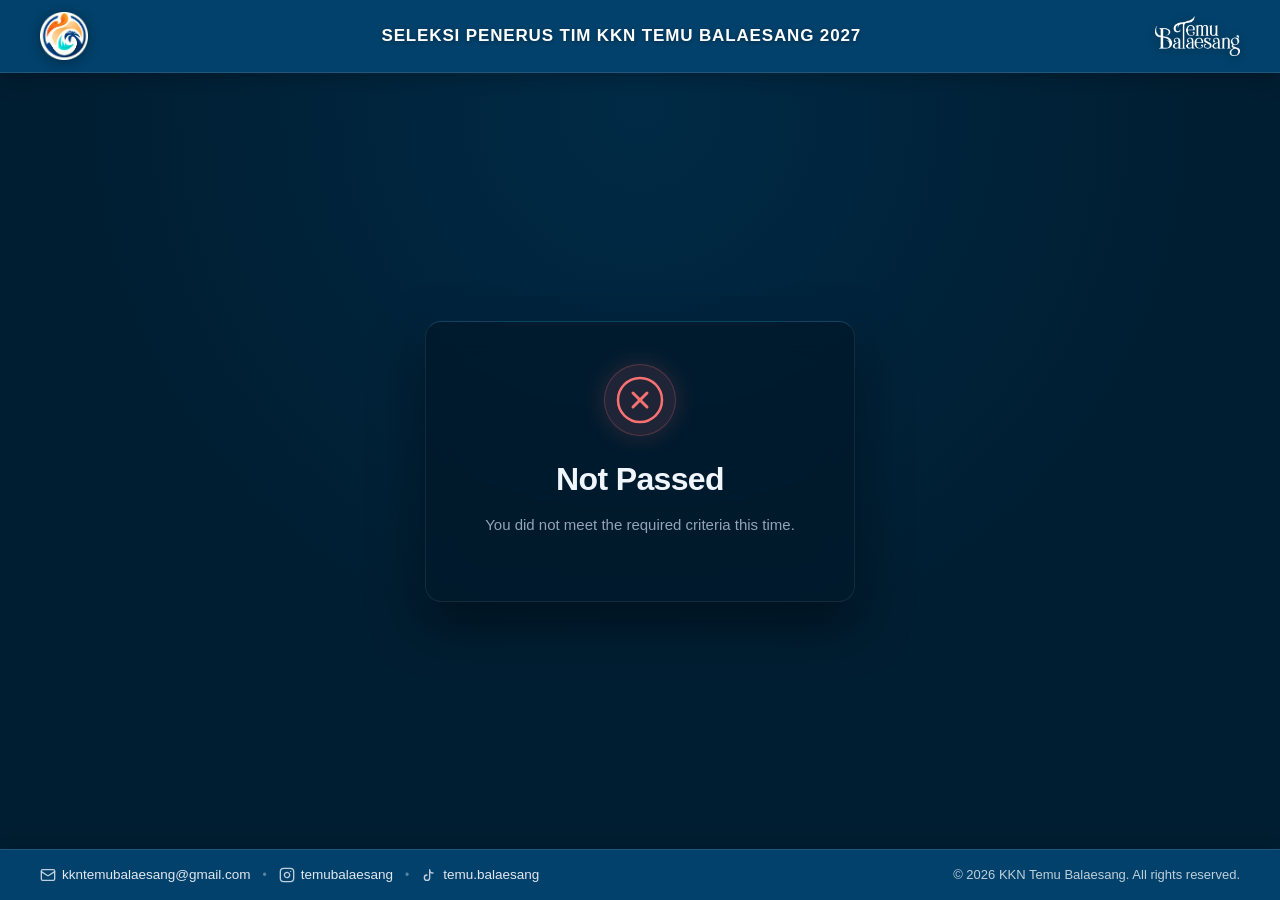
==== failed.html @ 94ef6653 "first commit" ====
<!DOCTYPE html>
<html lang="en">

<head>
    <!-- 
    ========================================
    FAILED RESULT PAGE
    ========================================
    -->
    <meta charset="UTF-8" />
    <meta name="viewport" content="width=device-width, initial-scale=1.0" />
    <title>Result - Not Passed</title>

    <!-- FONTS -->
    <link rel="preconnect" href="https://fonts.googleapis.com" />
    <link rel="preconnect" href="https://fonts.gstatic.com" crossorigin />
    <link href="https://fonts.googleapis.com/css2?family=Inter:wght@400;500;600&display=swap" rel="stylesheet" />

    <!-- STYLES -->
    <link rel="stylesheet" href="style.css" />
</head>

<body class="result-page">
    <!-- HEADER -->
    <header class="site-header">
        <div class="header-inner">
            <a class="logo-link logo-start" href="https://temubalaesang.me" aria-label="Go to homepage">
                <img src="logo-placeholder.png" alt="Portal Logo Emblem" class="site-logo site-logo--emblem"
                    onerror="this.style.display='none'; document.querySelector('.logo-text').classList.add('logo-text--visible');" />
                <span class="logo-text">[PORTAL LOGO]</span>
            </a>
            <h1 class="header-title">Seleksi Penerus Tim KKN Temu Balaesang 2027</h1>
            <a class="logo-link logo-end" aria-label="Go to homepage">
                <img src="logo-text.png" alt="Temu Balaesang" class="site-logo site-logo--text"
                    onerror="this.style.display='none';" />
            </a>
        </div>
    </header>

    <!-- MAIN -->
    <main class="page-content">
        <section class="card result-card" aria-labelledby="result-title">
            <div class="result-icon icon-failed" aria-hidden="true">
                <svg width="48" height="48" viewBox="0 0 48 48" fill="none" xmlns="http://www.w3.org/2000/svg">
                    <circle cx="24" cy="24" r="22" stroke="#f87171" stroke-width="2.5" />
                    <path d="M17 17L31 31M31 17L17 31" stroke="#f87171" stroke-width="3" stroke-linecap="round"
                        stroke-linejoin="round" />
                </svg>
            </div>

            <header class="card-header">
                <h2 id="result-title" class="title result-title">Not Passed</h2>
                <p class="subtitle result-subtitle">
                    You did not meet the required criteria this time.
                </p>
            </header>

            <div class="stakeholder-notes">
                <!--
        <p>Example</p>
        -->
            </div>
        </section>
    </main>

    <!-- FOOTER -->
    <footer class="site-footer">
        <div class="footer-inner">
            <div class="footer-contact">
                <a href="mailto:kkntemubalaesang@gmail.com" class="footer-link">
                    <svg class="footer-icon" width="16" height="16" viewBox="0 0 24 24" fill="none"
                        stroke="currentColor" stroke-width="2" stroke-linecap="round" stroke-linejoin="round">
                        <rect width="20" height="16" x="2" y="4" rx="2"></rect>
                        <path d="m22 7-8.97 5.7a1.94 1.94 0 0 1-2.06 0L2 7"></path>
                    </svg>
                    kkntemubalaesang@gmail.com
                </a>
                <span class="footer-divider" aria-hidden="true">•</span>
                <a href="https://www.instagram.com/temubalaesang?vrfl=MTdnbXNsaWZ4enFpaw==" target="_blank"
                    rel="noopener noreferrer" class="footer-link">
                    <svg class="footer-icon" width="16" height="16" viewBox="0 0 24 24" fill="none"
                        stroke="currentColor" stroke-width="2" stroke-linecap="round" stroke-linejoin="round">
                        <rect width="20" height="20" x="2" y="2" rx="5" ry="5"></rect>
                        <path d="M16 11.37A4 4 0 1 1 12.63 8 4 4 0 0 1 16 11.37z"></path>
                        <line x1="17.5" x2="17.51" y1="6.5" y2="6.5"></line>
                    </svg>
                    temubalaesang
                </a>
                <span class="footer-divider" aria-hidden="true">•</span>
                <a href="https://www.tiktok.com/@temu.balaesang" target="_blank" rel="noopener noreferrer"
                    class="footer-link">
                    <svg class="footer-icon" width="16" height="16" viewBox="0 0 24 24" fill="none"
                        stroke="currentColor" stroke-width="2" stroke-linecap="round" stroke-linejoin="round">
                        <path d="M9 12a4 4 0 1 0 4 4V4a5 5 0 0 0 5 5"></path>
                    </svg> temu.balaesang
                </a>
            </div>
            <div class="footer-bottom">
                <small>&copy; <span id="year"></span> KKN Temu Balaesang. All rights reserved.</small>
            </div>
        </div>
    </footer>

    <script>
        document.getElementById("year").textContent = new Date().getFullYear();
    </script>
</body>

</html>
---- style.css ----
/* 
  ========================================
  STYLESHEET
  ========================================
*/
:root {
    /* Backgrounds */
    --bg: #001e32;
    --card-bg: rgba(0, 24, 42, 0.75);
    --header-bg: #01416b;
    --footer-bg: #01416b;

    /* Text */
    --text-primary: #f0f6fc;
    --text-secondary: #94a3b8;
    --text-tertiary: #64748b;
    --header-text: #ffffff;
    --footer-text: #e2e8f0;

    /* Borders & Highlights */
    --border: rgba(255, 255, 255, 0.1);
    --border-card: rgba(255, 255, 255, 0.08);
    --border-card-top: rgba(56, 189, 248, 0.25);
    --border-focus: #38bdf8;
    --shadow: 0 20px 50px rgba(0, 0, 0, 0.5), 0 0 35px rgba(1, 65, 107, 0.22);

    /* Button Colors */
    --btn-bg: #0263a1;
    --btn-hover: #0277c2;
    --btn-active: #014f82;

    /* Status Colors */
    --error: #f87171;
    --passed: #4ade80;
    --failed: #f87171;

    /* Sizing */
    --radius: 16px;
    --radius-sm: 10px;
    --header-height: 72px;
}

* {
    box-sizing: border-box;
}

html,
body {
    height: 100%;
}

body {
    margin: 0;
    font-family: "Helvetica Neue", Helvetica, Arial, sans-serif;
    background-color: var(--bg);
    background-image:
        radial-gradient(circle at 50% 12%, rgba(1, 65, 107, 0.35) 0%, rgba(0, 30, 50, 0.6) 55%, var(--bg) 100%);
    background-repeat: no-repeat;
    background-attachment: fixed;
    color: var(--text-primary);
    line-height: 1.6;
    -webkit-font-smoothing: antialiased;
    text-rendering: optimizeLegibility;
    display: flex;
    flex-direction: column;
    min-height: 100vh;
}

.site-header {
    width: 100%;
    background: var(--header-bg);
    border-bottom: 1px solid rgba(255, 255, 255, 0.12);
    box-shadow: 0 4px 20px rgba(0, 0, 0, 0.25);
    position: relative;
    z-index: 10;
}

.header-inner {
    width: min(1200px, 94vw);
    margin: 0 auto;
    display: flex;
    align-items: center;
    justify-content: space-between;
    gap: 14px;
    padding: 12px 0;
    min-height: var(--header-height);
}

.logo-link {
    display: inline-flex;
    align-items: center;
    text-decoration: none;
    color: var(--header-text);
    transition: transform 0.2s ease, opacity 0.2s ease;
}

.logo-start,
.logo-end {
    display: inline-flex;
    align-items: center;
    flex-shrink: 0;
}

.logo-link:hover {
    opacity: 0.92;
    transform: translateY(-1px);
}

.logo-link:active {
    transform: translateY(0);
}

.header-title {
    margin: 0;
    padding: 0 14px;
    flex: 1;
    min-width: 0;
    text-align: center;
    font-family: "Helvetica Neue", Helvetica, Arial, sans-serif;
    font-size: clamp(13px, 1.6vw, 17px);
    font-weight: 700;
    text-transform: uppercase;
    letter-spacing: 0.05em;
    color: #ffffff;
    line-height: 1.35;
    text-shadow: 0 1px 4px rgba(0, 0, 0, 0.35);
}

.site-logo {
    display: block;
    object-fit: contain;
    transition: filter 0.2s ease;
}

.site-logo--emblem {
    height: 48px;
    width: auto;
    filter: drop-shadow(0 2px 6px rgba(0, 0, 0, 0.35));
}

.site-logo--text {
    height: 40px;
    width: auto;
    filter:
        brightness(0) invert(1) drop-shadow(0 2px 5px rgba(0, 0, 0, 0.35));
}

.logo-text {
    font-weight: 600;
    letter-spacing: -0.01em;
    font-size: 15px;
    color: #ffffff;
    display: none;
}

.logo-text--visible {
    display: inline-flex;
}

.page-content {
    flex: 1;
    display: flex;
    align-items: center;
    justify-content: center;
    padding: clamp(20px, 4vw, 40px);
}

.card {
    width: min(90vw, 430px);
    background: var(--card-bg);
    backdrop-filter: blur(16px);
    -webkit-backdrop-filter: blur(16px);
    border: 1px solid var(--border-card);
    border-top: 1px solid var(--border-card-top);
    border-radius: var(--radius);
    box-shadow: var(--shadow);
    padding: clamp(28px, 6vw, 42px);
    display: flex;
    flex-direction: column;
    gap: 24px;
    text-align: center;
    transition: transform 0.25s ease, box-shadow 0.25s ease;
}

.card:hover {
    box-shadow: 0 24px 65px rgba(0, 0, 0, 0.55), 0 0 45px rgba(1, 65, 107, 0.3);
}

.card-header {
    display: flex;
    flex-direction: column;
    gap: 8px;
}

.title {
    margin: 0;
    font-size: clamp(23px, 4vw, 28px);
    font-weight: 600;
    letter-spacing: -0.02em;
    color: var(--text-primary);
}

.subtitle {
    margin: 0;
    font-size: clamp(14px, 2vw, 15px);
    color: var(--text-secondary);
}

.code-form {
    display: flex;
    flex-direction: column;
    gap: 20px;
    text-align: left;
}

.form-group {
    display: flex;
    flex-direction: column;
    gap: 10px;
}

.input-label {
    font-size: 14px;
    font-weight: 500;
    color: var(--text-primary);
}

.code-input {
    width: 100%;
    border-radius: var(--radius-sm);
    border: 1px solid rgba(255, 255, 255, 0.14);
    background: rgba(0, 20, 36, 0.65);
    padding: 13px 15px;
    font-size: 16px;
    font-family: inherit;
    color: var(--text-primary);
    transition: border-color 0.2s ease, box-shadow 0.2s ease, background 0.2s ease;
}

.code-input::placeholder {
    color: var(--text-tertiary);
}

.code-input:hover {
    border-color: rgba(255, 255, 255, 0.25);
    background: rgba(0, 20, 36, 0.85);
}

.code-input:focus-visible {
    outline: none;
    border-color: var(--border-focus);
    background: rgba(0, 20, 36, 0.95);
    box-shadow: 0 0 0 3px rgba(56, 189, 248, 0.22);
}

.code-input.is-invalid {
    border-color: var(--error);
    box-shadow: 0 0 0 3px rgba(248, 113, 113, 0.2);
}

.hint {
    margin: 0;
    font-size: 13px;
    color: var(--text-tertiary);
}

.submit-button {
    border: 1px solid rgba(56, 189, 248, 0.35);
    background: linear-gradient(135deg, var(--btn-bg) 0%, #01416b 100%);
    color: #ffffff;
    border-radius: var(--radius-sm);
    padding: 13px 20px;
    font-size: 15px;
    font-weight: 500;
    font-family: inherit;
    cursor: pointer;
    box-shadow: 0 4px 14px rgba(0, 0, 0, 0.35);
    transition: background 0.2s ease, transform 0.15s ease, box-shadow 0.2s ease, border-color 0.2s ease;
}

.submit-button:hover {
    background: linear-gradient(135deg, var(--btn-hover) 0%, #025387 100%);
    border-color: rgba(56, 189, 248, 0.55);
    box-shadow: 0 6px 20px rgba(1, 65, 107, 0.45);
    transform: translateY(-1px);
}

.submit-button:focus-visible {
    outline: none;
    box-shadow: 0 0 0 3px rgba(56, 189, 248, 0.35);
}

.submit-button:active {
    transform: translateY(1px);
    background: var(--btn-active);
}

.error-message {
    margin: -6px 0 0;
    min-height: 22px;
    font-size: 14px;
    color: var(--error);
    text-align: center;
}

.error-message:empty::before {
    content: "\00a0";
}

.error-message:not(:empty) {
    animation: shake 320ms ease-in-out;
}

.result-page {
    background-color: var(--bg);
}

.result-card {
    align-items: center;
    text-align: center;
    gap: 22px;
}

.result-icon {
    display: flex;
    align-items: center;
    justify-content: center;
    width: 72px;
    height: 72px;
    border-radius: 50%;
    margin-bottom: -4px;
}

.icon-passed {
    background: rgba(74, 222, 128, 0.12);
    border: 1px solid rgba(74, 222, 128, 0.25);
    box-shadow: 0 0 25px rgba(74, 222, 128, 0.18);
}

.icon-failed {
    background: rgba(248, 113, 113, 0.12);
    border: 1px solid rgba(248, 113, 113, 0.25);
    box-shadow: 0 0 25px rgba(248, 113, 113, 0.18);
}

.result-title {
    font-size: clamp(26px, 5vw, 32px);
}

.result-subtitle {
    max-width: 320px;
}

.stakeholder-notes {
    display: flex;
    flex-direction: column;
    gap: 10px;
    color: var(--text-secondary);
    font-size: 14px;
}

.stakeholder-notes:empty {
    display: none;
}

.result-actions {
    display: flex;
    justify-content: center;
    width: 100%;
}

.link-button {
    display: inline-flex;
    align-items: center;
    justify-content: center;
    border-radius: var(--radius-sm);
    border: 1px solid rgba(255, 255, 255, 0.16);
    background: rgba(255, 255, 255, 0.06);
    padding: 11px 20px;
    font-size: 15px;
    font-weight: 500;
    text-decoration: none;
    color: var(--text-primary);
    transition: border-color 0.2s ease, background 0.2s ease, transform 0.15s ease;
}

.link-button:hover {
    border-color: rgba(56, 189, 248, 0.5);
    background: rgba(255, 255, 255, 0.12);
    transform: translateY(-1px);
}

.link-button:focus-visible {
    outline: none;
    box-shadow: 0 0 0 3px rgba(56, 189, 248, 0.3);
}

.site-footer {
    width: 100%;
    background: var(--footer-bg);
    border-top: 1px solid rgba(255, 255, 255, 0.12);
    box-shadow: 0 -4px 20px rgba(0, 0, 0, 0.15);
    margin-top: auto;
    position: relative;
    z-index: 10;
}

.footer-inner {
    width: min(1200px, 94vw);
    margin: 0 auto;
    display: flex;
    flex-direction: row;
    align-items: center;
    justify-content: space-between;
    padding: 14px 0;
    gap: 16px;
    flex-wrap: wrap;
}

.footer-contact {
    display: flex;
    align-items: center;
    gap: 12px;
    font-size: 13.5px;
    flex-wrap: wrap;
}

.footer-link {
    display: inline-flex;
    align-items: center;
    gap: 6px;
    color: var(--footer-text);
    text-decoration: none;
    transition: color 0.15s ease, opacity 0.15s ease;
}

.footer-link:hover {
    color: #ffffff;
    text-decoration: underline;
    opacity: 1;
}

.footer-icon {
    display: inline-block;
    flex-shrink: 0;
    opacity: 0.85;
}

.footer-divider {
    color: rgba(255, 255, 255, 0.35);
    font-size: 12px;
    user-select: none;
}

.footer-bottom {
    color: rgba(255, 255, 255, 0.75);
    font-size: 13px;
}

.footer-bottom small {
    font-size: inherit;
}

@keyframes shake {

    0%,
    100% {
        transform: translateX(0);
    }

    25% {
        transform: translateX(-6px);
    }

    75% {
        transform: translateX(6px);
    }
}

/* RESPONSIVE */
@media (max-width: 768px) {
    .header-inner {
        padding: 10px 0;
        gap: 10px;
    }

    .header-title {
        font-size: 14px;
        padding: 0 8px;
    }
}

@media (max-width: 640px) {
    .header-inner {
        flex-wrap: wrap;
        padding: 10px 0 14px;
        gap: 10px;
    }

    .logo-start {
        order: 1;
    }

    .logo-end {
        order: 2;
    }

    .header-title {
        order: 3;
        flex: 0 0 100%;
        width: 100%;
        margin-top: 6px;
        font-size: 13px;
        padding: 0 4px;
        line-height: 1.35;
        letter-spacing: 0.03em;
    }

    .site-logo--emblem {
        height: 38px;
    }

    .site-logo--text {
        height: 30px;
    }

    .footer-inner {
        flex-direction: column;
        align-items: center;
        text-align: center;
        gap: 8px;
        padding: 14px 0;
    }

    .footer-contact {
        justify-content: center;
        gap: 8px;
    }
}

@media (max-width: 420px) {
    .page-content {
        padding: 16px;
    }

    .card {
        padding: 24px 20px;
        gap: 20px;
    }

    .footer-divider {
        display: none;
    }

    .footer-contact {
        flex-direction: column;
        gap: 4px;
    }
}
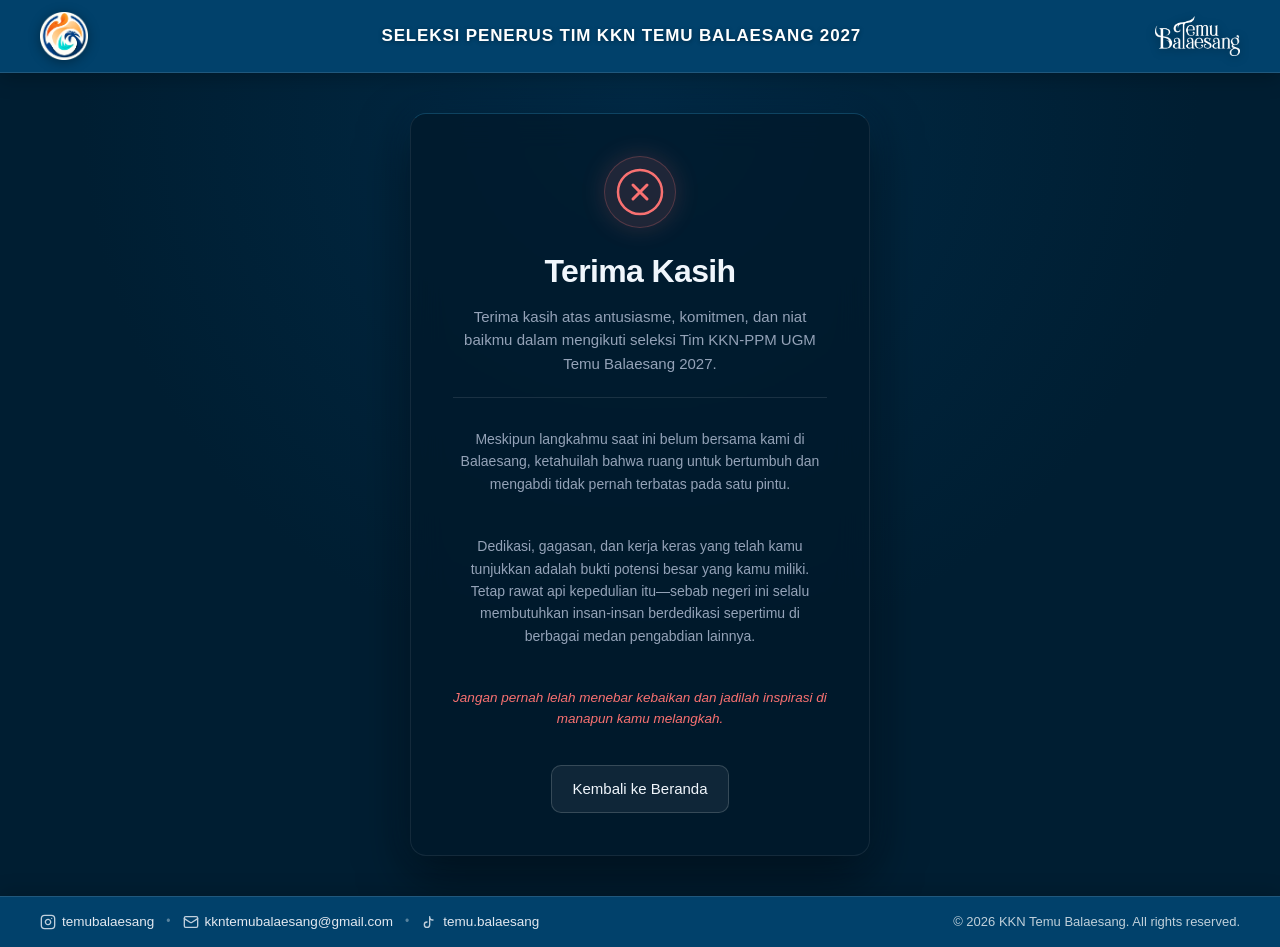
==== commit 8d944191: "Update result copywriting and add CNAME for custom domain" ====
--- a/failed.html
+++ b/failed.html
@@ -1,5 +1,5 @@
 <!DOCTYPE html>
-<html lang="en">
+<html lang="id">
 
 <head>
     <!-- 
@@ -9,7 +9,7 @@
     -->
     <meta charset="UTF-8" />
     <meta name="viewport" content="width=device-width, initial-scale=1.0" />
-    <title>Result - Not Passed</title>
+    <title>Hasil Seleksi - Belum Berhasil | KKN Temu Balaesang</title>
 
     <!-- FONTS -->
     <link rel="preconnect" href="https://fonts.googleapis.com" />
@@ -30,7 +30,7 @@
                 <span class="logo-text">[PORTAL LOGO]</span>
             </a>
             <h1 class="header-title">Seleksi Penerus Tim KKN Temu Balaesang 2027</h1>
-            <a class="logo-link logo-end" aria-label="Go to homepage">
+            <a class="logo-link logo-end" href="https://temubalaesang.me" aria-label="Go to homepage">
                 <img src="logo-text.png" alt="Temu Balaesang" class="site-logo site-logo--text"
                     onerror="this.style.display='none';" />
             </a>
@@ -49,16 +49,26 @@
             </div>
 
             <header class="card-header">
-                <h2 id="result-title" class="title result-title">Not Passed</h2>
+                <h2 id="result-title" class="title result-title">Terima Kasih</h2>
                 <p class="subtitle result-subtitle">
-                    You did not meet the required criteria this time.
+                    Terima kasih atas antusiasme, komitmen, dan niat baikmu dalam mengikuti seleksi Tim KKN-PPM UGM Temu Balaesang 2027.
                 </p>
             </header>
 
             <div class="stakeholder-notes">
-                <!--
-        <p>Example</p>
-        -->
+                <p>
+                    Meskipun langkahmu saat ini belum bersama kami di Balaesang, ketahuilah bahwa ruang untuk bertumbuh dan mengabdi tidak pernah terbatas pada satu pintu.
+                </p>
+                <p>
+                    Dedikasi, gagasan, dan kerja keras yang telah kamu tunjukkan adalah bukti potensi besar yang kamu miliki. Tetap rawat api kepedulian itu—sebab negeri ini selalu membutuhkan insan-insan berdedikasi sepertimu di berbagai medan pengabdian lainnya.
+                </p>
+                <p style="font-style: italic; color: #f87171; font-size: 13.5px; font-weight: 500;">
+                    Jangan pernah lelah menebar kebaikan dan jadilah inspirasi di manapun kamu melangkah.
+                </p>
+            </div>
+
+            <div class="result-actions">
+                <a href="https://temubalaesang.me" class="link-button">Kembali ke Beranda</a>
             </div>
         </section>
     </main>
@@ -67,15 +77,6 @@
     <footer class="site-footer">
         <div class="footer-inner">
             <div class="footer-contact">
-                <a href="mailto:kkntemubalaesang@gmail.com" class="footer-link">
-                    <svg class="footer-icon" width="16" height="16" viewBox="0 0 24 24" fill="none"
-                        stroke="currentColor" stroke-width="2" stroke-linecap="round" stroke-linejoin="round">
-                        <rect width="20" height="16" x="2" y="4" rx="2"></rect>
-                        <path d="m22 7-8.97 5.7a1.94 1.94 0 0 1-2.06 0L2 7"></path>
-                    </svg>
-                    kkntemubalaesang@gmail.com
-                </a>
-                <span class="footer-divider" aria-hidden="true">•</span>
                 <a href="https://www.instagram.com/temubalaesang?vrfl=MTdnbXNsaWZ4enFpaw==" target="_blank"
                     rel="noopener noreferrer" class="footer-link">
                     <svg class="footer-icon" width="16" height="16" viewBox="0 0 24 24" fill="none"
@@ -86,7 +87,20 @@
                     </svg>
                     temubalaesang
                 </a>
+
                 <span class="footer-divider" aria-hidden="true">•</span>
+
+                <a href="mailto:kkntemubalaesang@gmail.com" class="footer-link">
+                    <svg class="footer-icon" width="16" height="16" viewBox="0 0 24 24" fill="none"
+                        stroke="currentColor" stroke-width="2" stroke-linecap="round" stroke-linejoin="round">
+                        <rect width="20" height="16" x="2" y="4" rx="2"></rect>
+                        <path d="m22 7-8.97 5.7a1.94 1.94 0 0 1-2.06 0L2 7"></path>
+                    </svg>
+                    kkntemubalaesang@gmail.com
+                </a>
+
+                <span class="footer-divider" aria-hidden="true">•</span>
+
                 <a href="https://www.tiktok.com/@temu.balaesang" target="_blank" rel="noopener noreferrer"
                     class="footer-link">
                     <svg class="footer-icon" width="16" height="16" viewBox="0 0 24 24" fill="none"
@@ -94,6 +108,7 @@
                         <path d="M9 12a4 4 0 1 0 4 4V4a5 5 0 0 0 5 5"></path>
                     </svg> temu.balaesang
                 </a>
+
             </div>
             <div class="footer-bottom">
                 <small>&copy; <span id="year"></span> KKN Temu Balaesang. All rights reserved.</small>
@@ -106,4 +121,4 @@
     </script>
 </body>
 
-</html>+</html>
--- a/style.css
+++ b/style.css
@@ -316,6 +316,7 @@
 }
 
 .result-card {
+    width: min(92vw, 460px);
     align-items: center;
     text-align: center;
     gap: 22px;
@@ -348,15 +349,20 @@
 }
 
 .result-subtitle {
-    max-width: 320px;
+    max-width: 100%;
+    line-height: 1.55;
 }
 
 .stakeholder-notes {
     display: flex;
     flex-direction: column;
-    gap: 10px;
+    gap: 12px;
     color: var(--text-secondary);
     font-size: 14px;
+    line-height: 1.6;
+    border-top: 1px solid rgba(255, 255, 255, 0.1);
+    padding-top: 16px;
+    width: 100%;
 }
 
 .stakeholder-notes:empty {
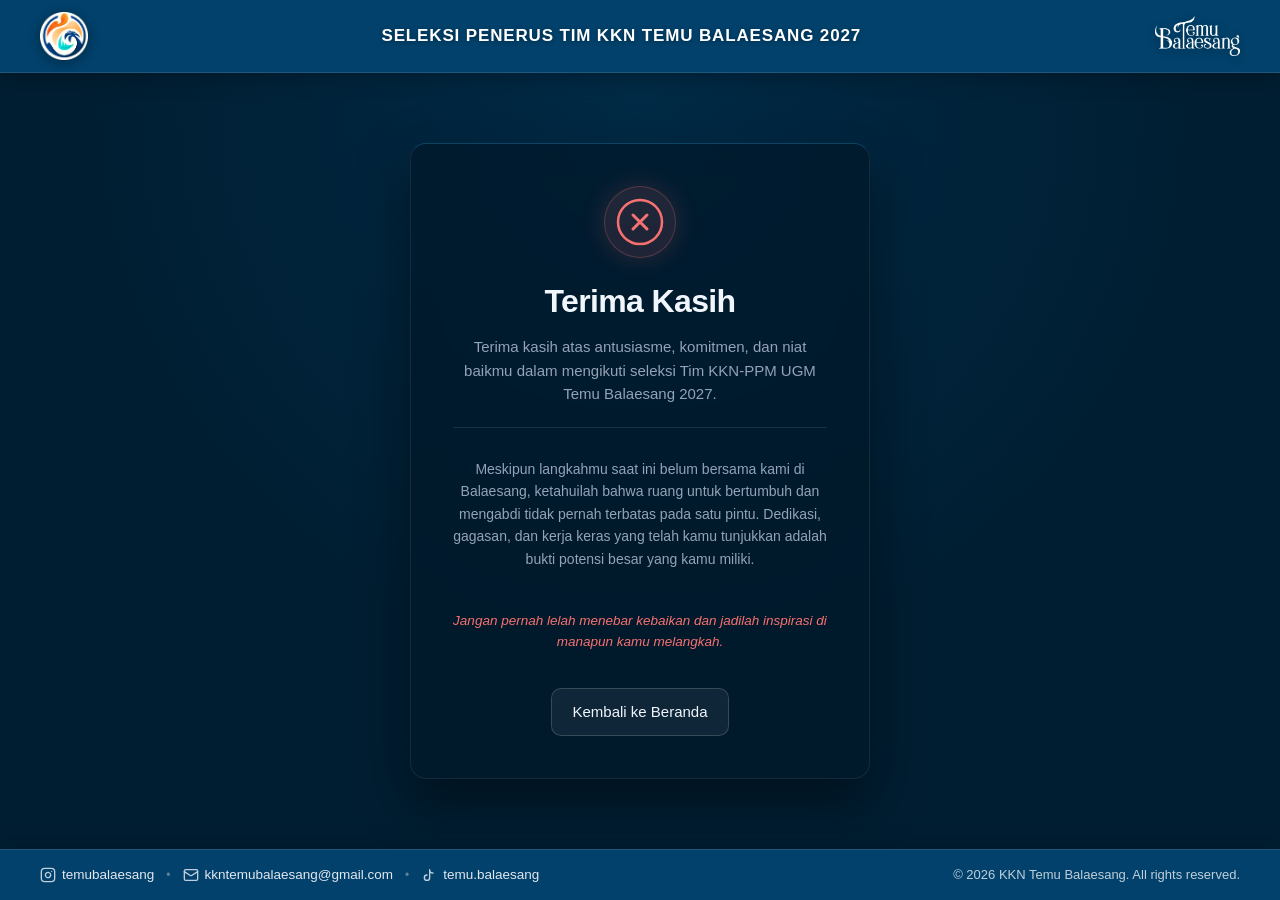
==== commit 50f99148: "meluncur" ====
--- a/failed.html
+++ b/failed.html
@@ -51,16 +51,17 @@
             <header class="card-header">
                 <h2 id="result-title" class="title result-title">Terima Kasih</h2>
                 <p class="subtitle result-subtitle">
-                    Terima kasih atas antusiasme, komitmen, dan niat baikmu dalam mengikuti seleksi Tim KKN-PPM UGM Temu Balaesang 2027.
+                    Terima kasih atas antusiasme, komitmen, dan niat baikmu dalam mengikuti seleksi Tim KKN-PPM UGM Temu
+                    Balaesang 2027.
                 </p>
             </header>
 
             <div class="stakeholder-notes">
                 <p>
-                    Meskipun langkahmu saat ini belum bersama kami di Balaesang, ketahuilah bahwa ruang untuk bertumbuh dan mengabdi tidak pernah terbatas pada satu pintu.
-                </p>
-                <p>
-                    Dedikasi, gagasan, dan kerja keras yang telah kamu tunjukkan adalah bukti potensi besar yang kamu miliki. Tetap rawat api kepedulian itu—sebab negeri ini selalu membutuhkan insan-insan berdedikasi sepertimu di berbagai medan pengabdian lainnya.
+                    Meskipun langkahmu saat ini belum bersama kami di Balaesang, ketahuilah bahwa ruang untuk bertumbuh
+                    dan mengabdi tidak pernah terbatas pada satu pintu.
+                    Dedikasi, gagasan, dan kerja keras yang telah kamu tunjukkan adalah bukti potensi besar yang kamu
+                    miliki.
                 </p>
                 <p style="font-style: italic; color: #f87171; font-size: 13.5px; font-weight: 500;">
                     Jangan pernah lelah menebar kebaikan dan jadilah inspirasi di manapun kamu melangkah.
@@ -121,4 +122,4 @@
     </script>
 </body>
 
-</html>
+</html>
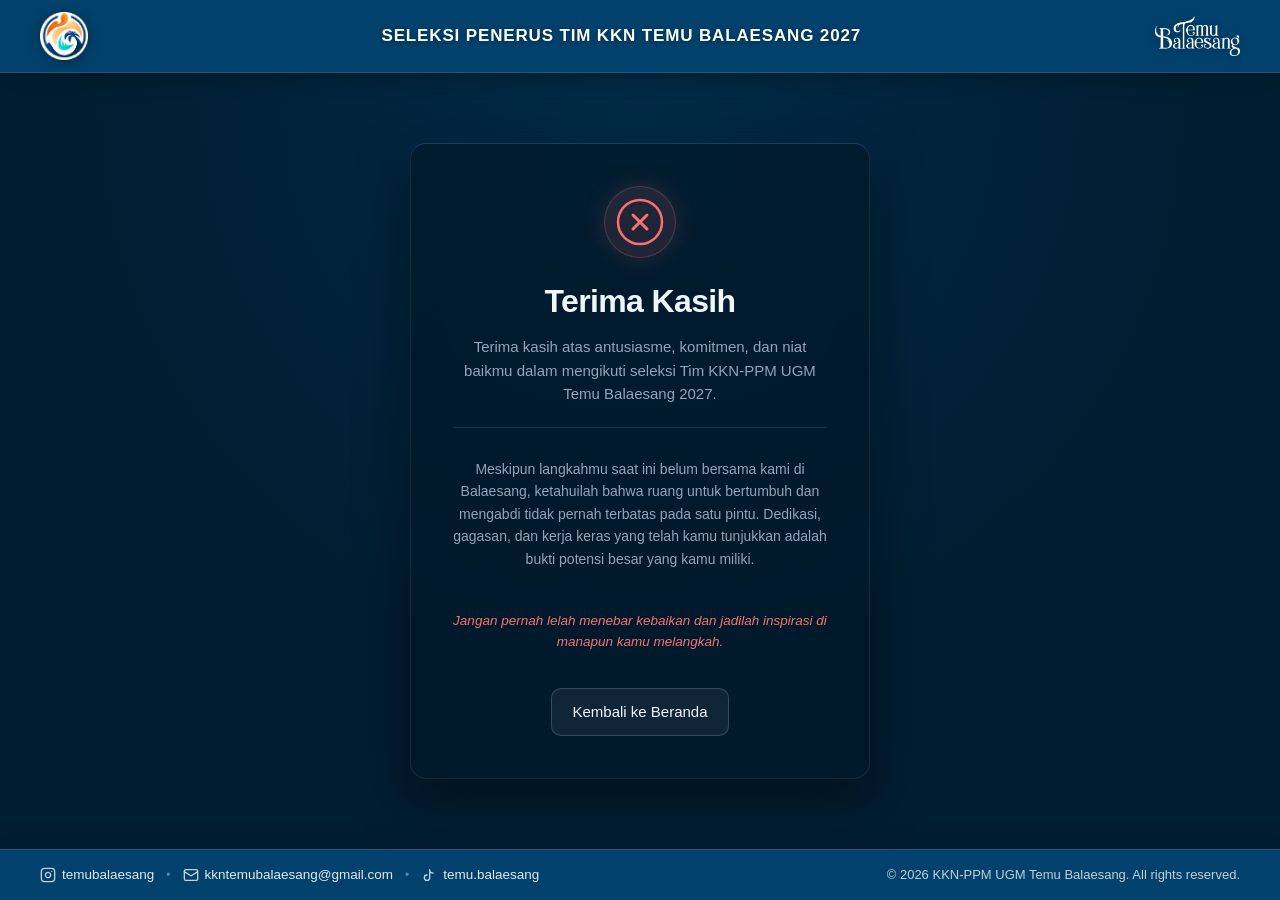
==== commit 3efcc29e: "litel ceng" ====
--- a/failed.html
+++ b/failed.html
@@ -9,7 +9,7 @@
     -->
     <meta charset="UTF-8" />
     <meta name="viewport" content="width=device-width, initial-scale=1.0" />
-    <title>Hasil Seleksi - Belum Berhasil | KKN Temu Balaesang</title>
+    <title>Hasil Seleksi</title>
 
     <!-- FONTS -->
     <link rel="preconnect" href="https://fonts.googleapis.com" />
@@ -112,7 +112,7 @@
 
             </div>
             <div class="footer-bottom">
-                <small>&copy; <span id="year"></span> KKN Temu Balaesang. All rights reserved.</small>
+                <small>&copy; <span id="year"></span> KKN-PPM UGM Temu Balaesang. All rights reserved.</small>
             </div>
         </div>
     </footer>
--- a/style.css
+++ b/style.css
@@ -496,38 +496,51 @@
     }
 }
 
-@media (max-width: 640px) {
+@media (max-width: 680px) {
+    .logo-end {
+        display: none !important;
+    }
+
     .header-inner {
-        flex-wrap: wrap;
-        padding: 10px 0 14px;
+        display: flex;
+        flex-wrap: nowrap;
+        justify-content: space-between;
+        align-items: center;
+        padding: 8px 0;
+        min-height: 52px;
         gap: 10px;
     }
 
     .logo-start {
-        order: 1;
-    }
-
-    .logo-end {
-        order: 2;
+        flex-shrink: 0;
+        width: 38px;
+        display: flex;
+        align-items: center;
+        order: unset;
     }
 
     .header-title {
-        order: 3;
-        flex: 0 0 100%;
-        width: 100%;
-        margin-top: 6px;
-        font-size: 13px;
-        padding: 0 4px;
-        line-height: 1.35;
-        letter-spacing: 0.03em;
+        flex: 1;
+        width: auto;
+        margin-top: 0;
+        text-align: center;
+        order: unset;
+        font-size: clamp(12px, 3.4vw, 14.5px);
+        line-height: 1.3;
+        padding: 0 6px;
+        letter-spacing: -0.01em;
+    }
+
+    .header-inner::after {
+        content: "";
+        width: 38px;
+        flex-shrink: 0;
+        display: block;
     }
 
     .site-logo--emblem {
         height: 38px;
-    }
-
-    .site-logo--text {
-        height: 30px;
+        width: auto;
     }
 
     .footer-inner {
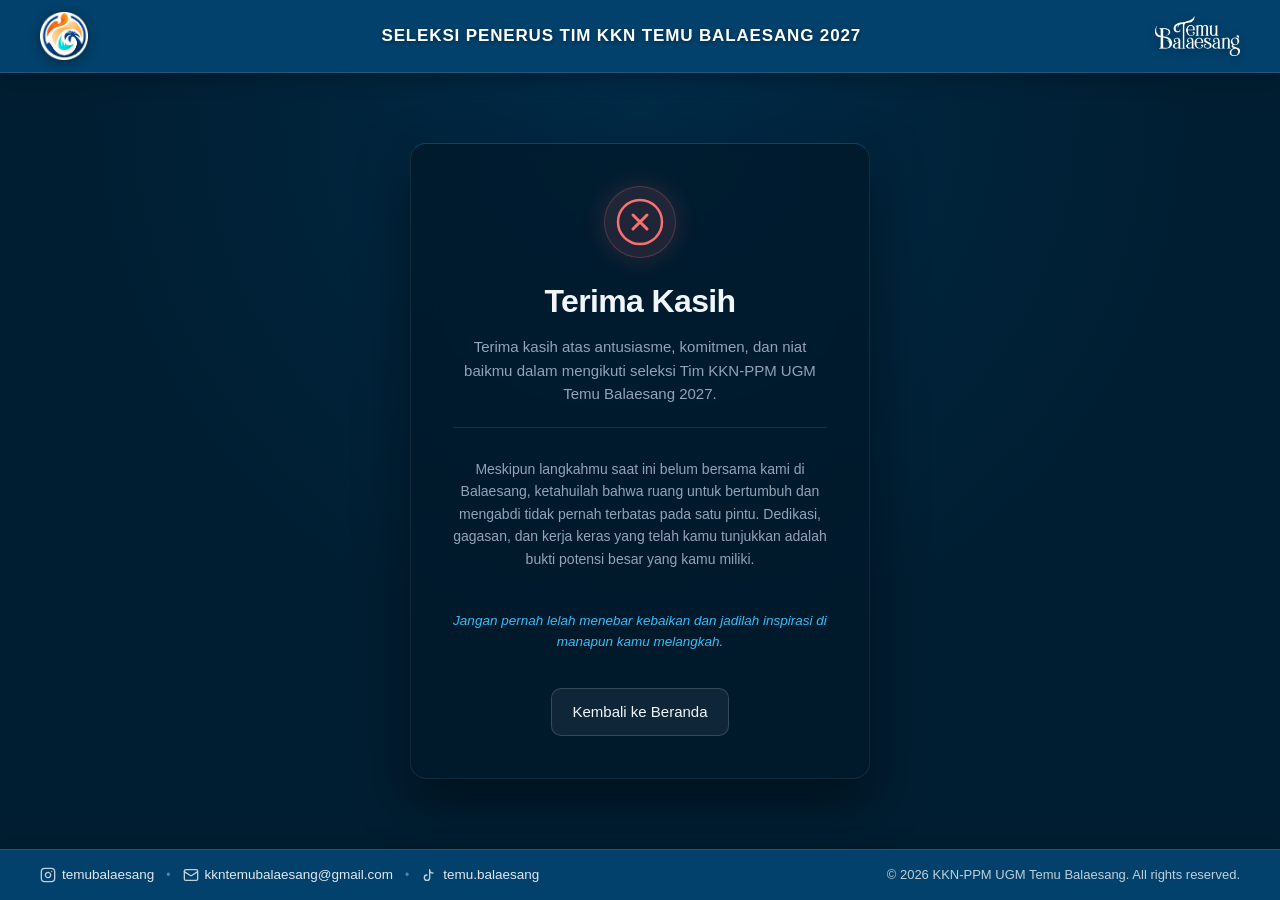
==== commit c0cf1285: "last?" ====
--- a/failed.html
+++ b/failed.html
@@ -18,6 +18,7 @@
 
     <!-- STYLES -->
     <link rel="stylesheet" href="style.css" />
+    <link rel="icon" type="image/png" href="logo-placeholder.png" />
 </head>
 
 <body class="result-page">
@@ -63,7 +64,7 @@
                     Dedikasi, gagasan, dan kerja keras yang telah kamu tunjukkan adalah bukti potensi besar yang kamu
                     miliki.
                 </p>
-                <p style="font-style: italic; color: #f87171; font-size: 13.5px; font-weight: 500;">
+                <p style="font-style: italic; color: #38bdf8; font-size: 13.5px; font-weight: 500;">
                     Jangan pernah lelah menebar kebaikan dan jadilah inspirasi di manapun kamu melangkah.
                 </p>
             </div>
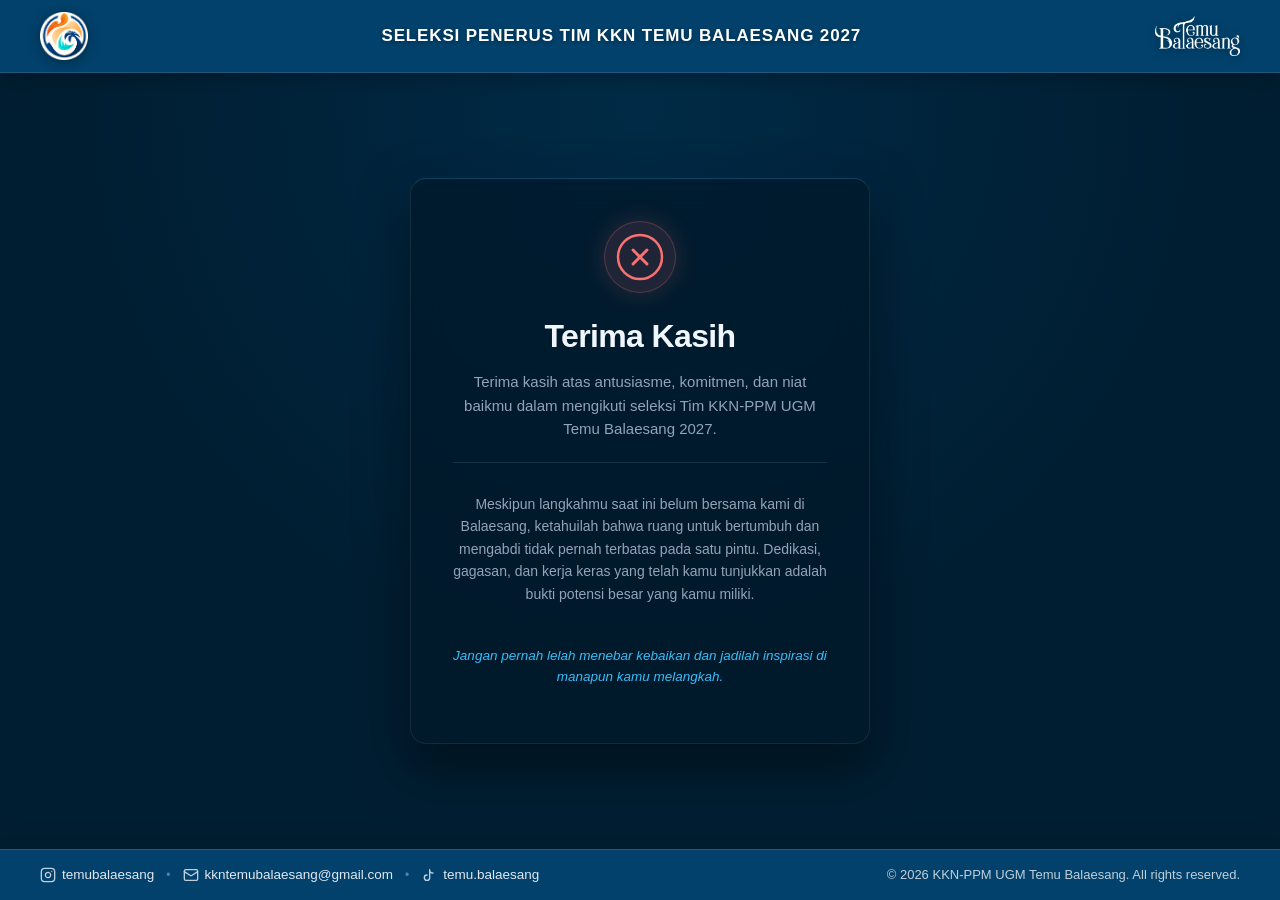
==== commit efda664a: "is bakk" ====
--- a/failed.html
+++ b/failed.html
@@ -69,9 +69,9 @@
                 </p>
             </div>
 
-            <div class="result-actions">
+            <!-- <div class="result-actions">
                 <a href="https://temubalaesang.me" class="link-button">Kembali ke Beranda</a>
-            </div>
+            </div> -->
         </section>
     </main>
 
